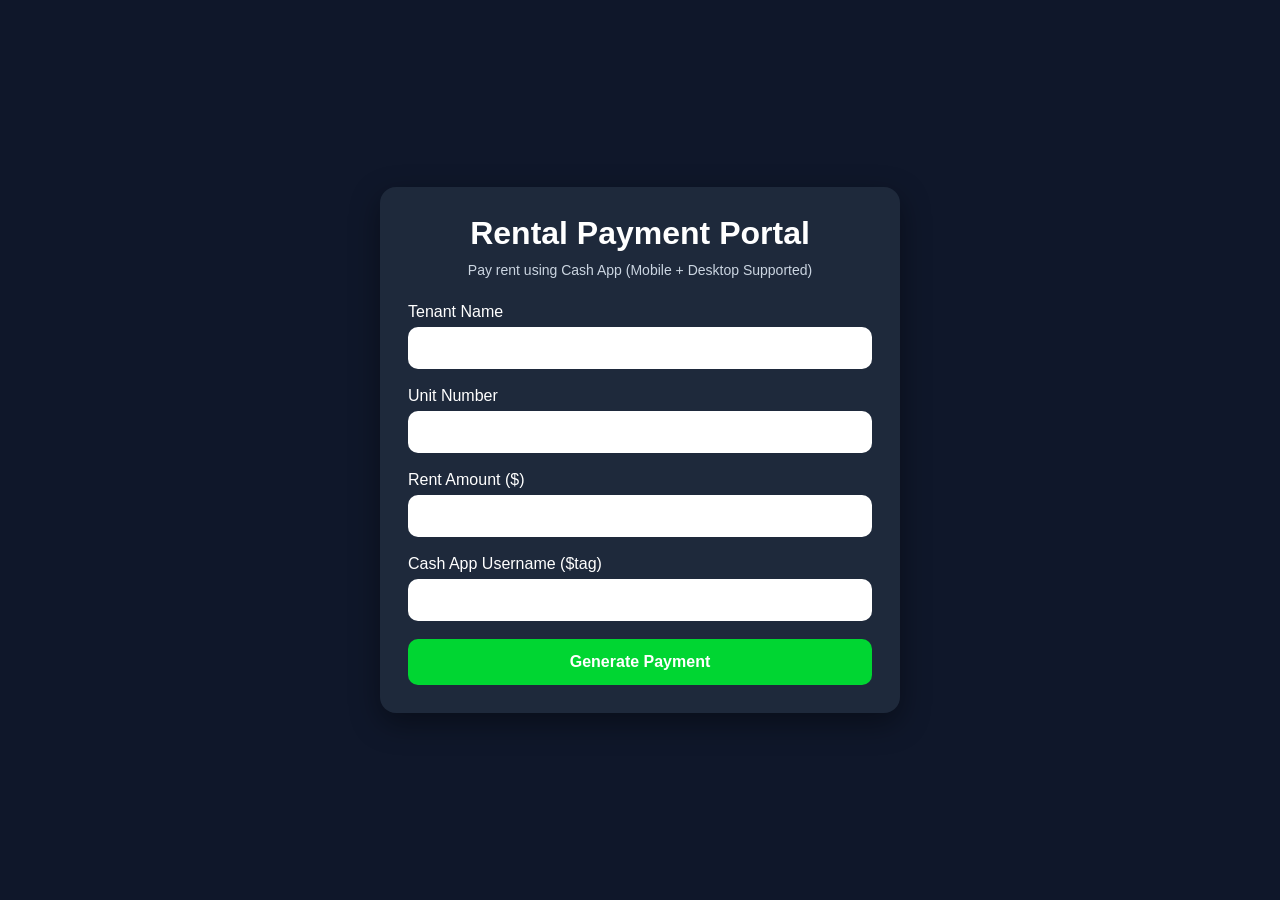
==== index.html @ ab9cc2f7 "Rename payrent.html to index.html" ====
<!DOCTYPE html>
<html lang="en">
<head>
  <meta charset="UTF-8" />
  <meta name="viewport" content="width=device-width, initial-scale=1.0"/>
  <title>Rental Payment Portal</title>

  <link rel="stylesheet" href="payment.css" />
</head>
<body>

  <div class="container">
    <div class="card">

      <h1>Rental Payment Portal</h1>
      <p class="subtitle">Pay rent using Cash App (Mobile + Desktop Supported)</p>

      <form id="paymentForm">

        <div class="input-group">
          <label>Tenant Name</label>
          <input type="text" id="tenantName" required />
        </div>

        <div class="input-group">
          <label>Unit Number</label>
          <input type="text" id="unitNumber" required />
        </div>

        <div class="input-group">
          <label>Rent Amount ($)</label>
          <input type="number" id="rentAmount" required />
        </div>

        <div class="input-group">
          <label>Cash App Username ($tag)</label>
          <input type="text" id="cashTag" required />
        </div>

        <button type="submit" class="btn">Generate Payment</button>
      </form>

      <div id="result" class="hidden">

        <h2>Payment Details</h2>

        <p><strong>Name:</strong> <span id="rName"></span></p>
        <p><strong>Unit:</strong> <span id="rUnit"></span></p>
        <p><strong>Amount:</strong> $<span id="rAmount"></span></p>

        <a id="paymentLink" class="pay-btn" target="_blank">
          Open Cash App
        </a>

        <p class="mode-note" id="modeText"></p>

      </div>

    </div>
  </div>

  <script src="payment.js"></script>
</body>
</html>
---- payment.css ----
* {
  margin: 0;
  padding: 0;
  box-sizing: border-box;
  font-family: Arial, sans-serif;
}

body {
  min-height: 100vh;
  display: flex;
  justify-content: center;
  align-items: center;
  background: #0f172a;
  padding: 20px;
  color: white;
}

.container {
  width: 100%;
  display: flex;
  justify-content: center;
}

.card {
  width: 100%;
  max-width: 520px;
  background: #1e293b;
  padding: 28px;
  border-radius: 16px;
  box-shadow: 0 10px 30px rgba(0,0,0,0.4);
}

h1 {
  text-align: center;
  margin-bottom: 10px;
}

.subtitle {
  text-align: center;
  color: #cbd5e1;
  margin-bottom: 25px;
  font-size: 14px;
}

.input-group {
  margin-bottom: 18px;
}

label {
  display: block;
  margin-bottom: 6px;
}

input {
  width: 100%;
  padding: 12px;
  border-radius: 10px;
  border: none;
  outline: none;
  font-size: 16px;
}

.btn {
  width: 100%;
  padding: 14px;
  background: #00d632;
  border: none;
  border-radius: 10px;
  color: white;
  font-size: 16px;
  cursor: pointer;
  font-weight: bold;
}

.btn:hover {
  background: #00b92b;
}

#result {
  margin-top: 25px;
  padding: 20px;
  background: #334155;
  border-radius: 12px;
}

#result p {
  margin: 10px 0;
}

.pay-btn {
  display: block;
  margin-top: 15px;
  text-align: center;
  padding: 12px;
  background: #00d632;
  border-radius: 10px;
  color: white;
  text-decoration: none;
  font-weight: bold;
}

.mode-note {
  margin-top: 10px;
  font-size: 12px;
  color: #cbd5e1;
  text-align: center;
}

.hidden {
  display: none;
}

/* Mobile tweaks */
@media (max-width: 600px) {
  .card {
    padding: 20px;
  }

  h1 {
    font-size: 20px;
  }
}
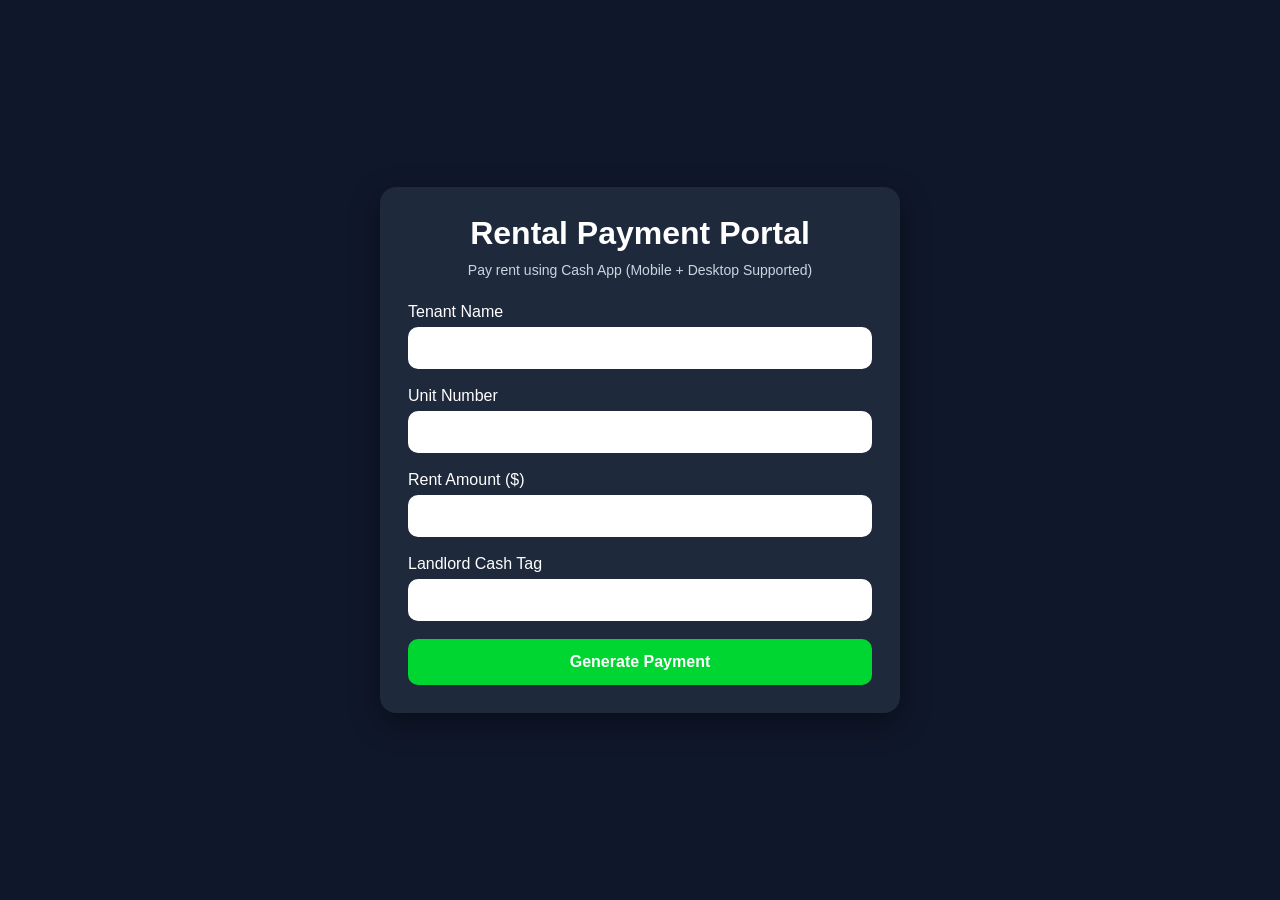
==== commit 445702b6: "changed input field to numeric" ====
--- a/index.html
+++ b/index.html
@@ -5,7 +5,7 @@
   <meta name="viewport" content="width=device-width, initial-scale=1.0"/>
   <title>Rental Payment Portal</title>
 
-  <link rel="stylesheet" href="payment.css" />
+  <link rel="stylesheet" href="style.css" />
 </head>
 <body>
 
@@ -29,11 +29,11 @@
 
         <div class="input-group">
           <label>Rent Amount ($)</label>
-          <input type="number" id="rentAmount" required />
+          <input type="number" inputmode="numeric" pattern="[0-9]*" id="rentAmount" required />
         </div>
 
         <div class="input-group">
-          <label>Cash App Username ($tag)</label>
+          <label>Landlord Cash Tag</label>
           <input type="text" id="cashTag" required />
         </div>
 
@@ -48,10 +48,7 @@
         <p><strong>Unit:</strong> <span id="rUnit"></span></p>
         <p><strong>Amount:</strong> $<span id="rAmount"></span></p>
 
-        <a id="paymentLink" class="pay-btn" target="_blank">
-          Open Cash App
-        </a>
-
+        <button id="paymentLinkBtn" class="btn">Open Cash App</button>
         <p class="mode-note" id="modeText"></p>
 
       </div>
@@ -59,6 +56,6 @@
     </div>
   </div>
 
-  <script src="payment.js"></script>
+  <script src="app.js"></script>
 </body>
 </html>
--- a/style.css
+++ b/style.css
@@ -0,0 +1,122 @@
+* {
+  margin: 0;
+  padding: 0;
+  box-sizing: border-box;
+  font-family: Arial, sans-serif;
+}
+
+body {
+  min-height: 100vh;
+  display: flex;
+  justify-content: center;
+  align-items: center;
+  background: #0f172a;
+  padding: 20px;
+  color: white;
+}
+
+.container {
+  width: 100%;
+  display: flex;
+  justify-content: center;
+}
+
+.card {
+  width: 100%;
+  max-width: 520px;
+  background: #1e293b;
+  padding: 28px;
+  border-radius: 16px;
+  box-shadow: 0 10px 30px rgba(0,0,0,0.4);
+}
+
+h1 {
+  text-align: center;
+  margin-bottom: 10px;
+}
+
+.subtitle {
+  text-align: center;
+  color: #cbd5e1;
+  margin-bottom: 25px;
+  font-size: 14px;
+}
+
+.input-group {
+  margin-bottom: 18px;
+}
+
+label {
+  display: block;
+  margin-bottom: 6px;
+}
+
+input {
+  width: 100%;
+  padding: 12px;
+  border-radius: 10px;
+  border: none;
+  outline: none;
+  font-size: 16px;
+}
+
+.btn {
+  width: 100%;
+  padding: 14px;
+  background: #00d632;
+  border: none;
+  border-radius: 10px;
+  color: white;
+  font-size: 16px;
+  cursor: pointer;
+  font-weight: bold;
+}
+
+.btn:hover {
+  background: #00b92b;
+}
+
+#result {
+  margin-top: 25px;
+  padding: 20px;
+  background: #334155;
+  border-radius: 12px;
+}
+
+#result p {
+  margin: 10px 0;
+}
+
+.pay-btn {
+  display: block;
+  margin-top: 15px;
+  text-align: center;
+  padding: 12px;
+  background: #00d632;
+  border-radius: 10px;
+  color: white;
+  text-decoration: none;
+  font-weight: bold;
+}
+
+.mode-note {
+  margin-top: 10px;
+  font-size: 12px;
+  color: #cbd5e1;
+  text-align: center;
+}
+
+.hidden {
+  display: none;
+}
+
+/* Mobile tweaks */
+@media (max-width: 600px) {
+  .card {
+    padding: 20px;
+  }
+
+  h1 {
+    font-size: 20px;
+  }
+}
